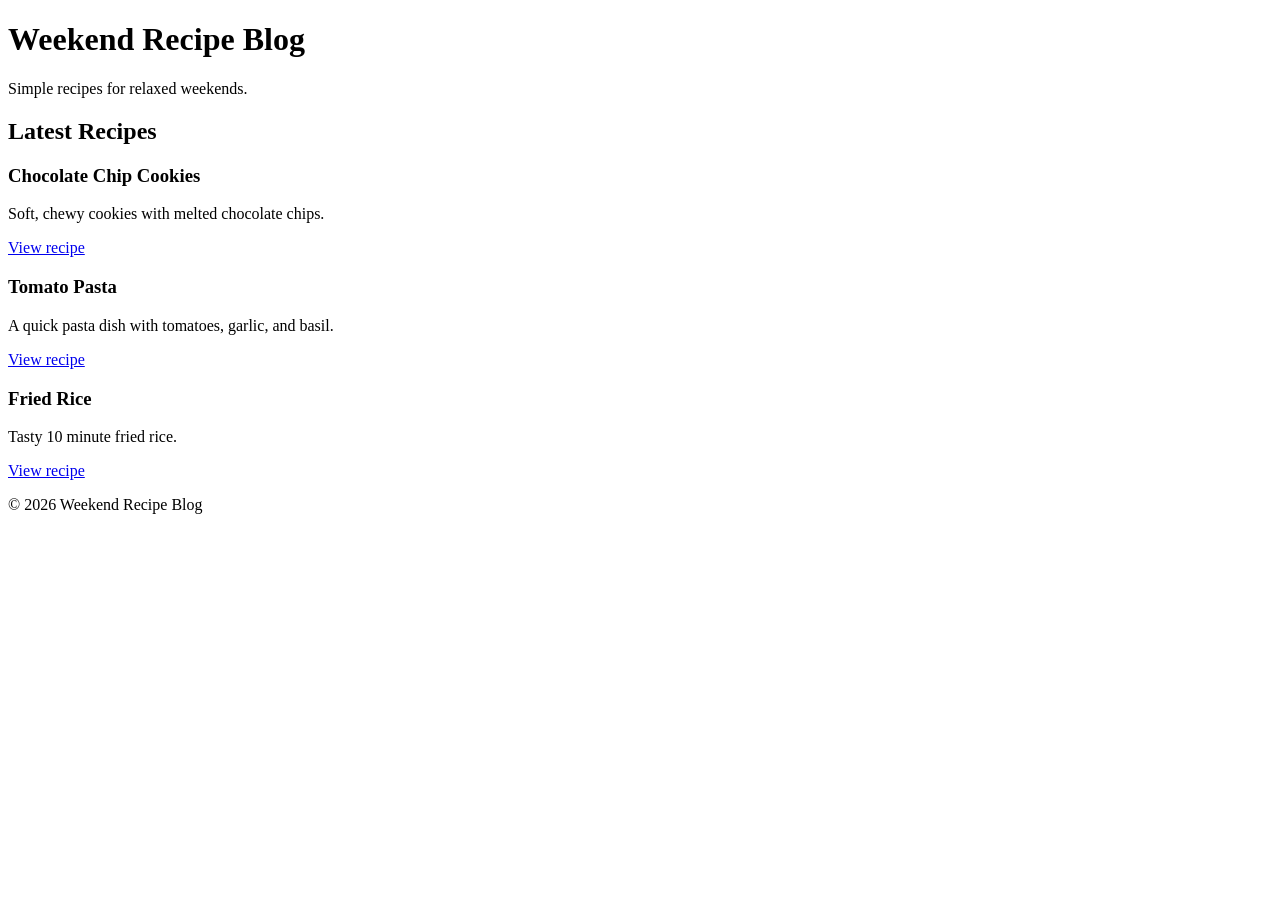
==== index.html @ 38bf2441 "add : new receipe added fried rice" ====
<!DOCTYPE html>
<html lang="en">
<head>
  <meta charset="UTF-8">
  <meta name="viewport" content="width=device-width, initial-scale=1.0">
  <title>Weekend Recipe Blog</title>
  <link rel="stylesheet" href="styles.css">
</head>
<body>
  <header>
    <h1>Weekend Recipe Blog</h1>
    <p>Simple recipes for relaxed weekends.</p>
  </header>

  <main>
    <h2>Latest Recipes</h2>

    <section class="recipe-list">
      <article class="recipe-card">
        <h3>Chocolate Chip Cookies</h3>
        <p>Soft, chewy cookies with melted chocolate chips.</p>
        <a href="recipes/chocolate-chip-cookies.html">View recipe</a>
      </article>

      <article class="recipe-card">
        <h3>Tomato Pasta</h3>
        <p>A quick pasta dish with tomatoes, garlic, and basil.</p>
        <a href="recipes/tomato-pasta.html">View recipe</a>
      </article>

      <article class="recipe-card">
        <h3>Fried Rice</h3>
        <p>Tasty 10 minute fried rice.</p>
        <a href="recipes/fried-rice.html">View recipe</a>
      </article>
    </section>
  </main>

  <footer>
    <p>&copy; 2026 Weekend Recipe Blog</p>
  </footer>
</body>
</html>
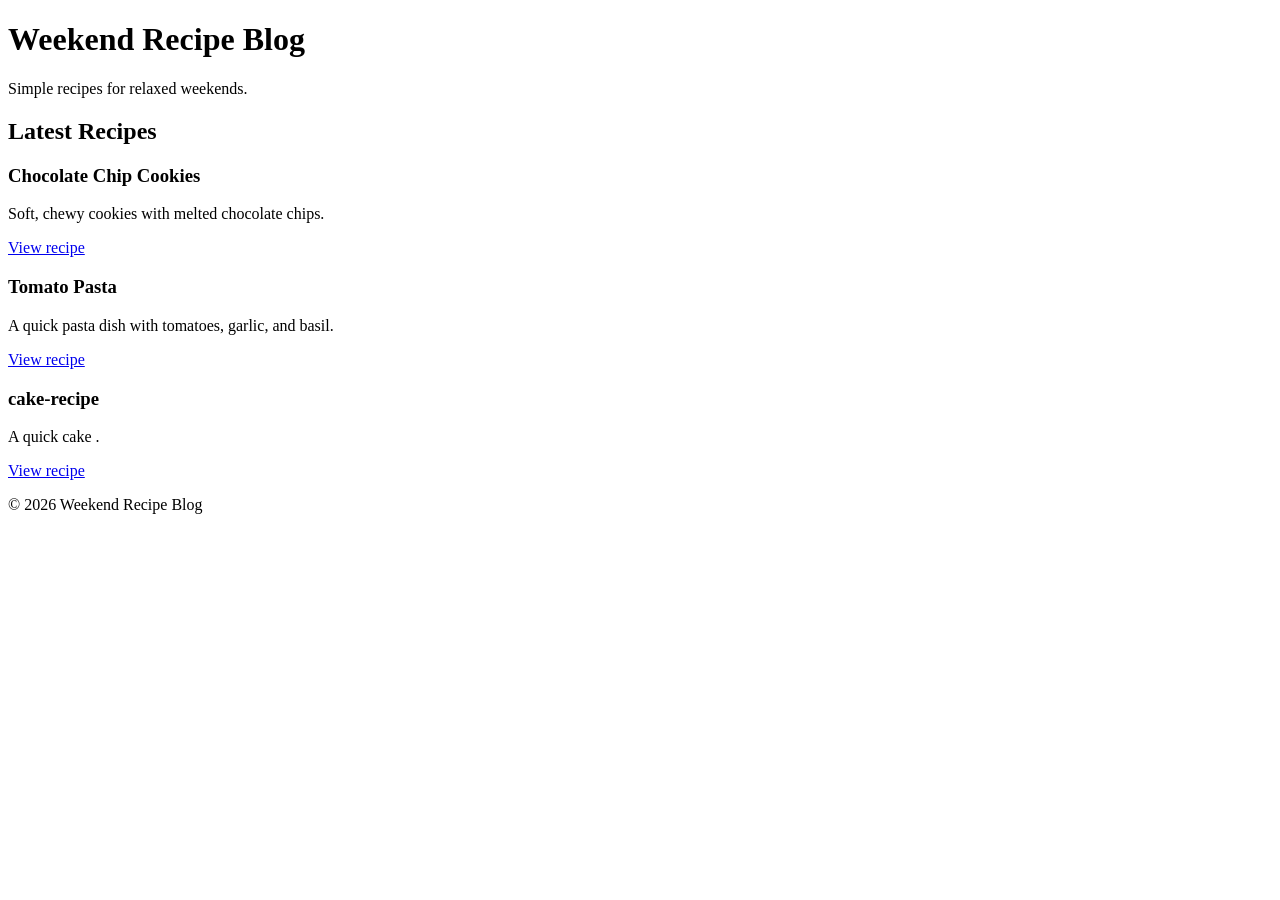
==== commit 999f8990: "added new recipe" ====
--- a/index.html
+++ b/index.html
@@ -29,9 +29,9 @@
       </article>
 
       <article class="recipe-card">
-        <h3>Fried Rice</h3>
-        <p>Tasty 10 minute fried rice.</p>
-        <a href="recipes/fried-rice.html">View recipe</a>
+        <h3>cake-recipe</h3>
+        <p>A quick cake .</p>
+        <a href="recipes/cake.html">View recipe</a>
       </article>
     </section>
   </main>
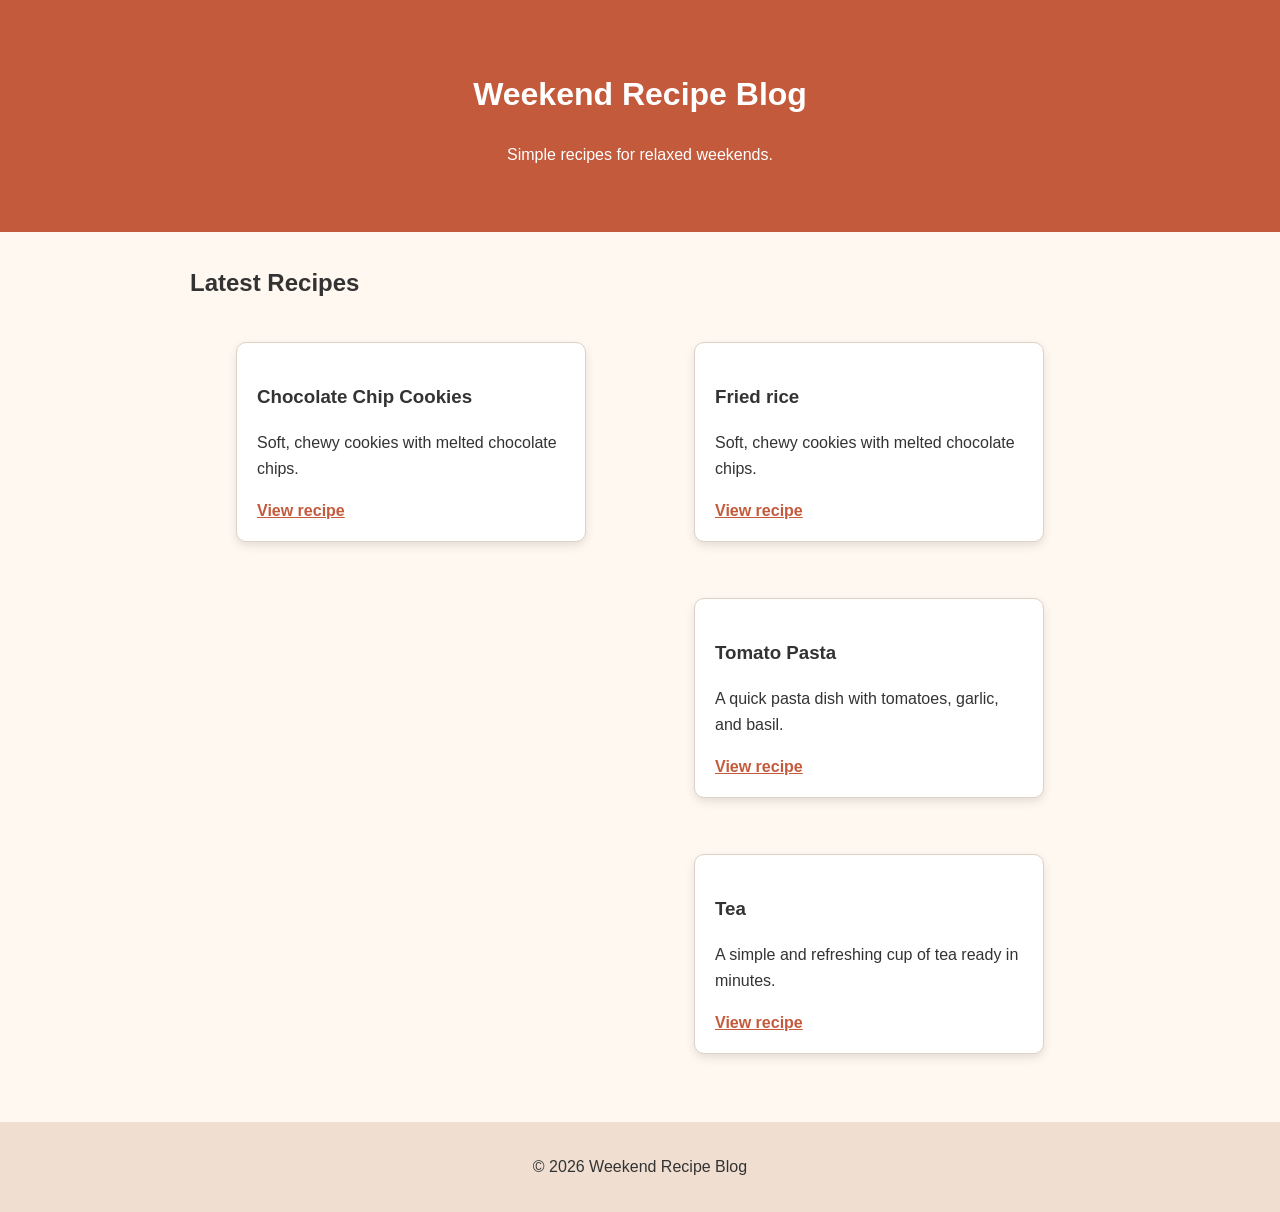
==== commit ba5084fc: "Merge 90053218eeaf6a6dd1ee1d3465fd8c8fc34aed2c into 7ac1c2bc448dd6ad68570a1fe5013b090318217f" ====
--- a/index.html
+++ b/index.html
@@ -22,6 +22,13 @@
         <a href="recipes/chocolate-chip-cookies.html">View recipe</a>
       </article>
 
+     <section class="recipe-list">
+      <article class="recipe-card">
+        <h3>Fried rice</h3>
+        <p>Soft, chewy cookies with melted chocolate chips.</p>
+        <a href="recipes/fried-rice.html">View recipe</a>
+      </article>
+
       <article class="recipe-card">
         <h3>Tomato Pasta</h3>
         <p>A quick pasta dish with tomatoes, garlic, and basil.</p>
@@ -29,9 +36,9 @@
       </article>
 
       <article class="recipe-card">
-        <h3>cake-recipe</h3>
-        <p>A quick cake .</p>
-        <a href="recipes/cake.html">View recipe</a>
+        <h3>Tea</h3>
+        <p>A simple and refreshing cup of tea ready in minutes.</p>
+        <a href="recipes/tea.html">View recipe</a>
       </article>
     </section>
   </main>
--- a/styles.css
+++ b/styles.css
@@ -0,0 +1,50 @@
+body {
+  margin: 0;
+  font-family: Arial, sans-serif;
+  line-height: 1.6;
+  color: #333;
+  background: #fff8f0;
+}
+
+header {
+  padding: 3rem 1rem;
+  text-align: center;
+  color: white;
+  background: #c45a3c;
+}
+
+main {
+  max-width: 900px;
+  margin: 2rem auto;
+  padding: 0 1rem;
+}
+
+.recipe-list {
+  display: grid;
+  grid-template-columns: repeat(auto-fit, minmax(250px, 1fr));
+  gap: 1rem;
+}
+
+.recipe-card {
+  width: 350px;
+  height: 200px;
+  padding: 20px;
+  margin: 20px auto;
+  box-sizing: border-box;
+  border-radius: 10px;
+  background: white;
+  border: 1px solid #e0d0c5;
+  box-shadow: 0 4px 10px rgba(0, 0, 0, 0.1);
+}
+
+.recipe-card a {
+  color: #c45a3c;
+  font-weight: bold;
+}
+
+footer {
+  margin-top: 3rem;
+  padding: 1rem;
+  text-align: center;
+  background: #f0dfd1;
+}
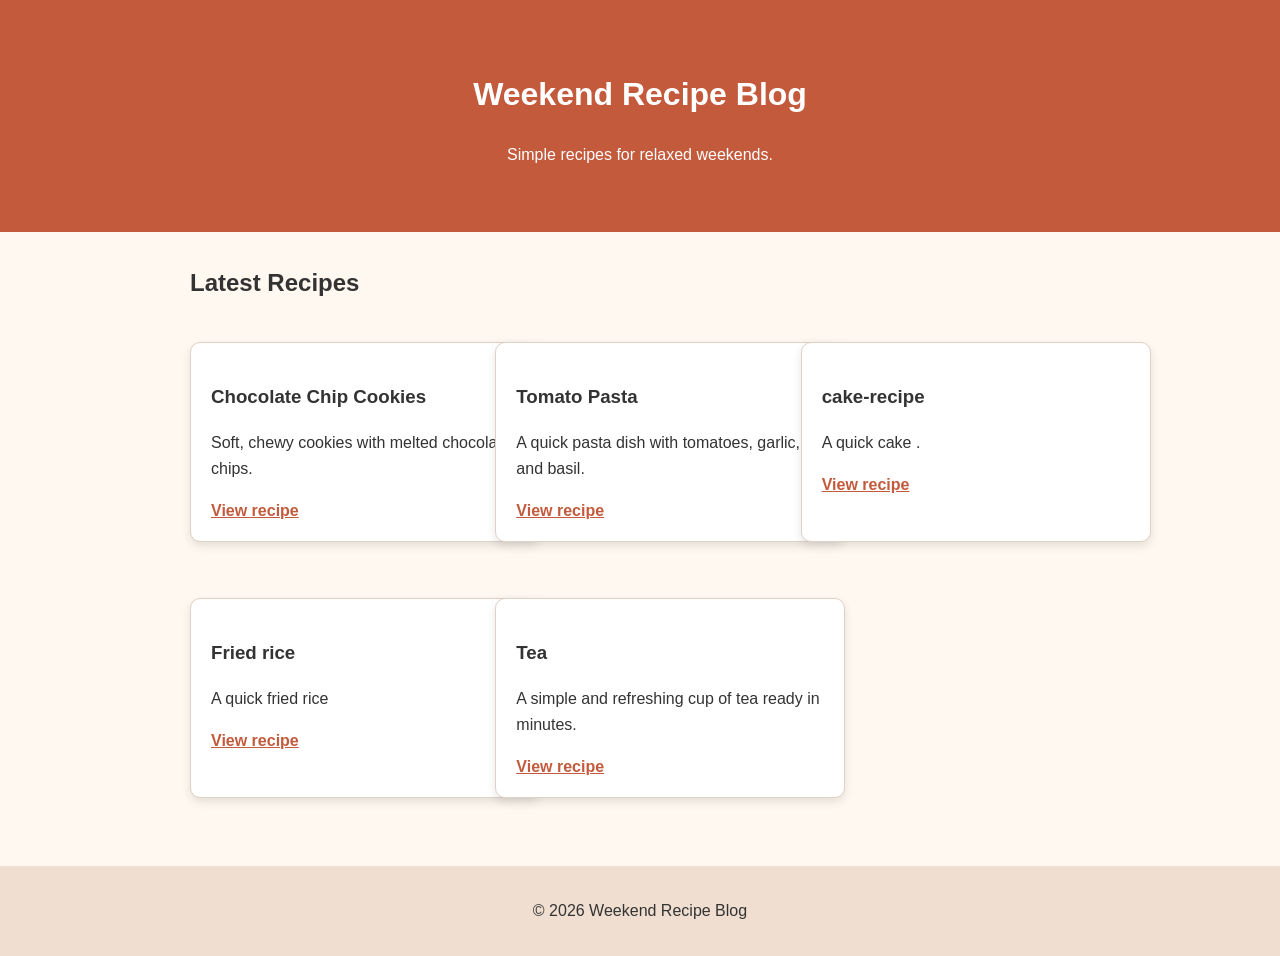
==== commit 6aaed5cd: "Resolve merge conflict with upstream main" ====
--- a/index.html
+++ b/index.html
@@ -22,18 +22,24 @@
         <a href="recipes/chocolate-chip-cookies.html">View recipe</a>
       </article>
 
-     <section class="recipe-list">
-      <article class="recipe-card">
-        <h3>Fried rice</h3>
-        <p>Soft, chewy cookies with melted chocolate chips.</p>
-        <a href="recipes/fried-rice.html">View recipe</a>
-      </article>
-
       <article class="recipe-card">
         <h3>Tomato Pasta</h3>
         <p>A quick pasta dish with tomatoes, garlic, and basil.</p>
         <a href="recipes/tomato-pasta.html">View recipe</a>
       </article>
+
+      <article class="recipe-card">
+        <h3>cake-recipe</h3>
+        <p>A quick cake .</p>
+        <a href="recipes/cake.html">View recipe</a>
+       </article>
+       
+      <article class="recipe-card">
+        <h3>Fried rice</h3>
+        <p>A quick fried rice</p>
+        <a href="recipes/fried-rice.html">View recipe</a>
+      </article>
+
 
       <article class="recipe-card">
         <h3>Tea</h3>
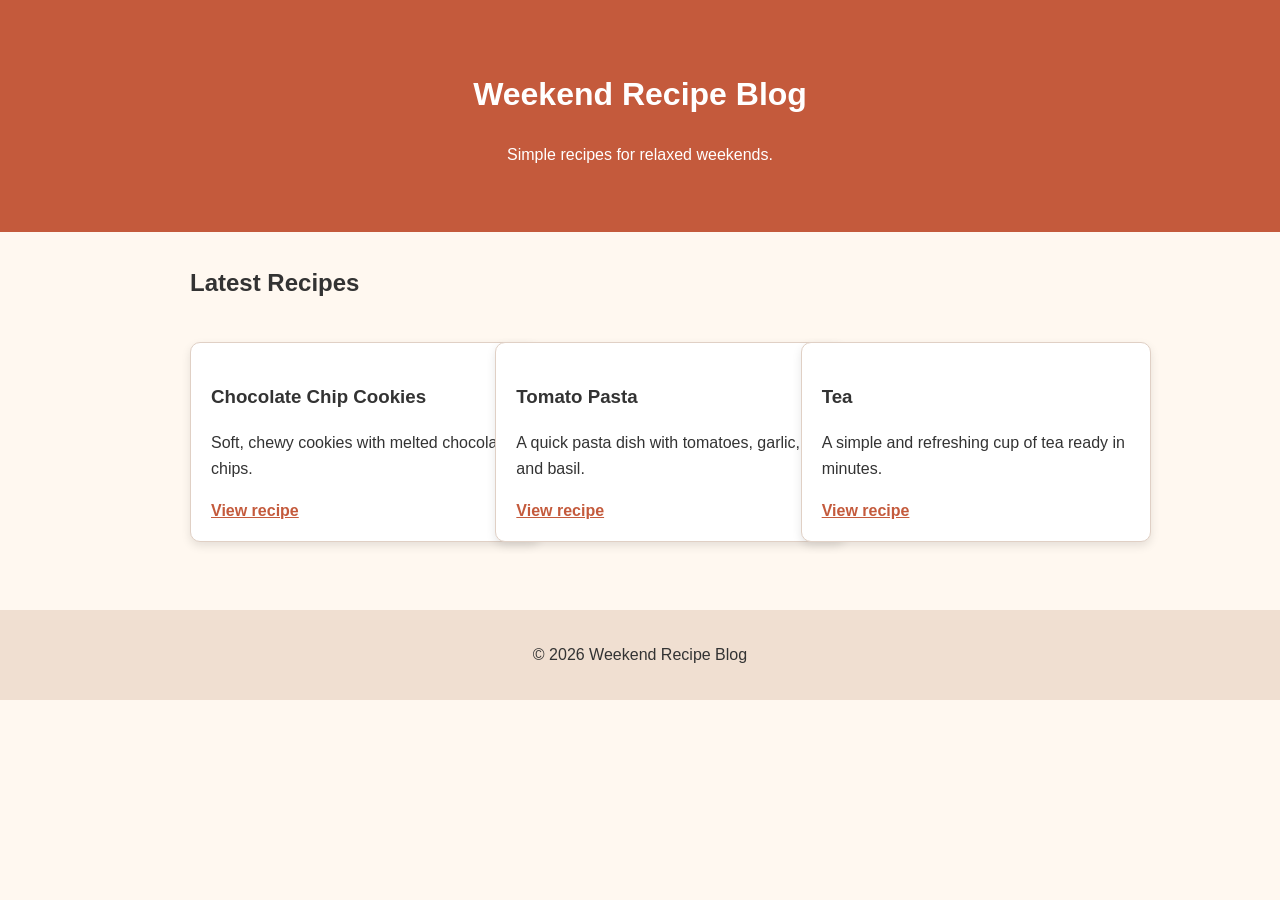
==== commit 1e9885ee: "updated again" ====
--- a/index.html
+++ b/index.html
@@ -29,19 +29,6 @@
       </article>
 
       <article class="recipe-card">
-        <h3>cake-recipe</h3>
-        <p>A quick cake .</p>
-        <a href="recipes/cake.html">View recipe</a>
-       </article>
-       
-      <article class="recipe-card">
-        <h3>Fried rice</h3>
-        <p>A quick fried rice</p>
-        <a href="recipes/fried-rice.html">View recipe</a>
-      </article>
-
-
-      <article class="recipe-card">
         <h3>Tea</h3>
         <p>A simple and refreshing cup of tea ready in minutes.</p>
         <a href="recipes/tea.html">View recipe</a>
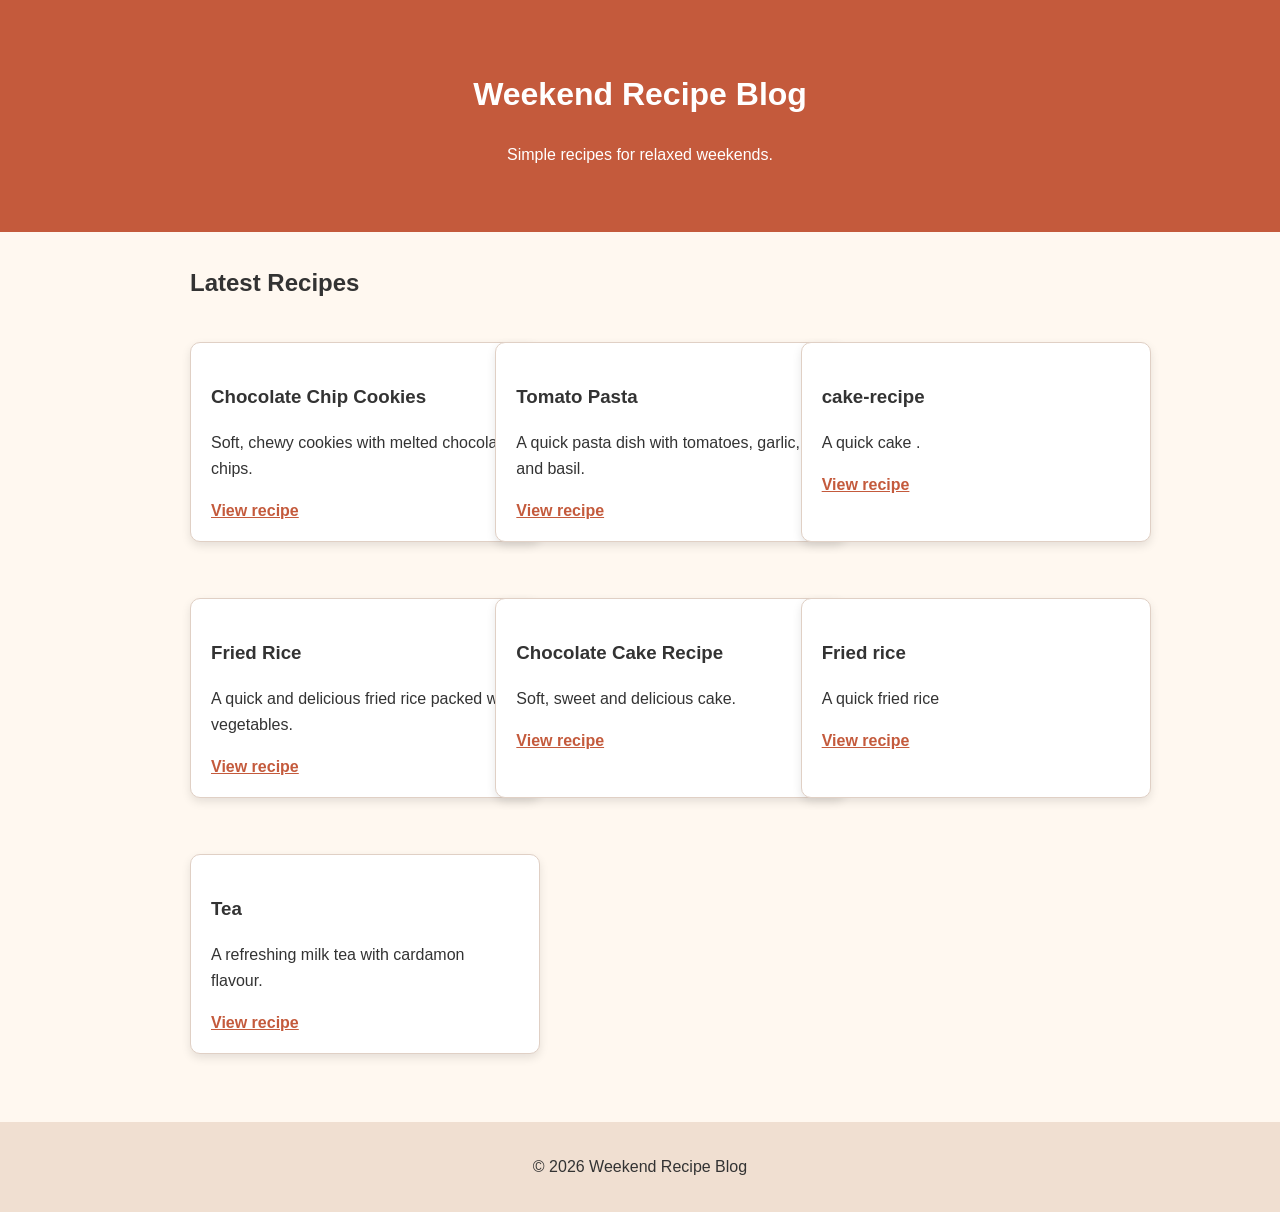
==== commit 52edaa98: "Merge 99e8d63a2bcc741f72ec52a95bea833d9afdb556 into be61a424e75fea1a979415499e1858cc19e07cb1" ====
--- a/index.html
+++ b/index.html
@@ -29,8 +29,33 @@
       </article>
 
       <article class="recipe-card">
+        <h3>cake-recipe</h3>
+        <p>A quick cake .</p>
+        <a href="recipes/cake.html">View recipe</a>
+       </article>
+       
+      <article class="recipe-card">
+        <h3>Fried Rice</h3>
+        <p>A quick and delicious fried rice packed with vegetables.</p>
+        <a href="recipes/fried-rice.html">View recipe</a>
+      </article>
+
+     <article class="recipe-card">
+        <h3>Chocolate Cake Recipe</h3>
+        <p>Soft, sweet and delicious cake.</p>
+        <a href="recipes/chocolate-chip-cookies.html">View recipe</a>
+      </article>
+      </article>
+      <article class="recipe-card">
+        <h3>Fried rice</h3>
+        <p>A quick fried rice</p>
+        <a href="recipes/fried-rice.html">View recipe</a>
+      </article>
+
+
+      <article class="recipe-card">
         <h3>Tea</h3>
-        <p>A simple and refreshing cup of tea ready in minutes.</p>
+        <p>A refreshing milk tea with cardamon flavour.</p>
         <a href="recipes/tea.html">View recipe</a>
       </article>
     </section>
